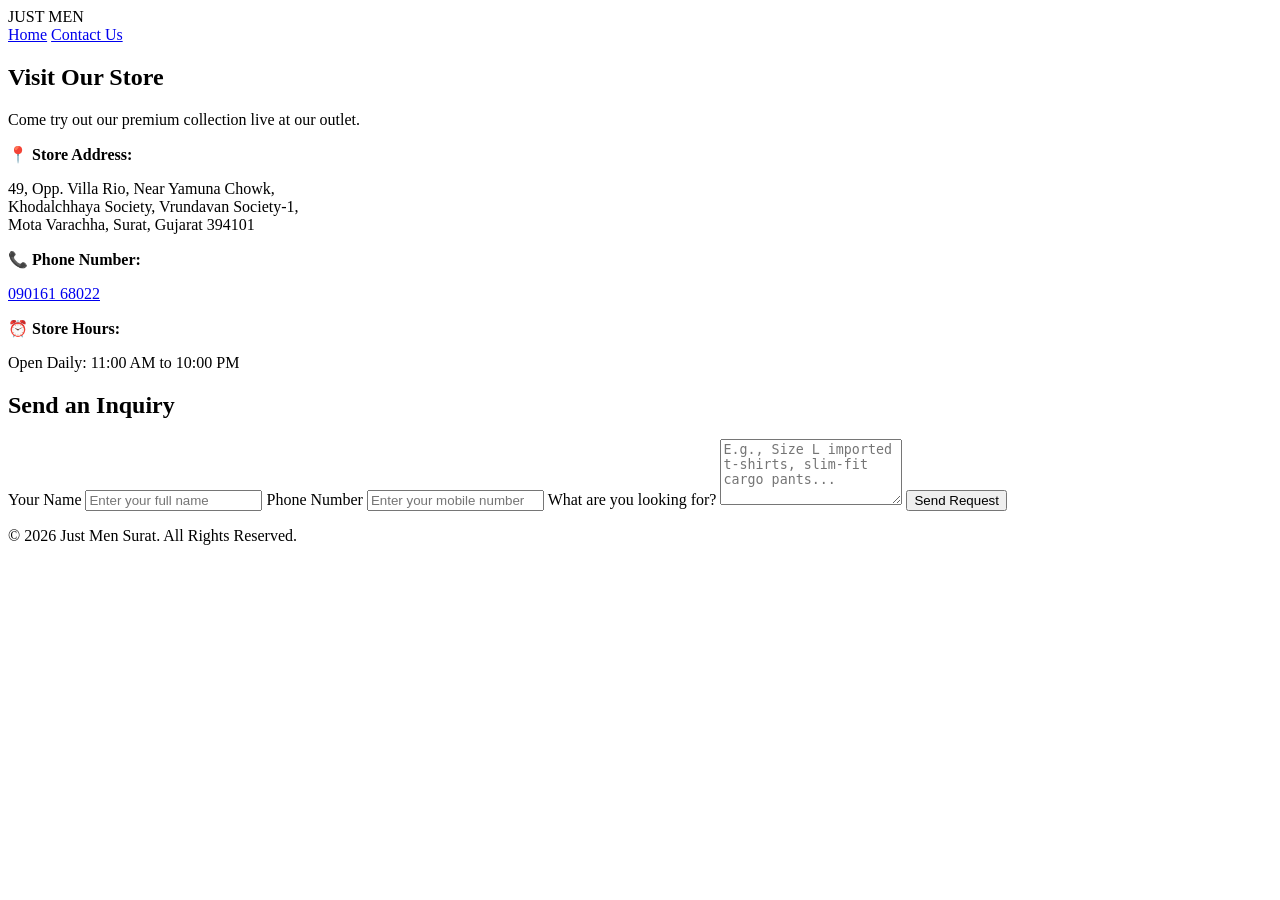
==== contact.html @ 19c2a638 "contact.html This HTML file contains the structure for the Contact Us page, including store informat" ====
<!DOCTYPE html>
<html lang="en">
<head>
    <meta charset="UTF-8">
    <meta name="viewport" content="width=device-width, initial-scale=1.0">
    <title>Contact Us | Just Men Mota Varachha</title>
    <link rel="stylesheet" href="style.css">
</head>
<body>

    <!-- Navigation Bar -->
    <header class="navbar">
        <div class="logo">JUST MEN</div>
        <nav>
            <a href="index.html">Home</a>
            <a href="contact.html" class="active">Contact Us</a>
        </nav>
    </header>

    <!-- Contact Container -->
    <main class="contact-container">
        <!-- Store Information -->
        <div class="contact-info">
            <h2>Visit Our Store</h2>
            <p>Come try out our premium collection live at our outlet.</p>
            
            <div class="info-block">
                <strong>📍 Store Address:</strong>
                <p>49, Opp. Villa Rio, Near Yamuna Chowk,<br>
                Khodalchhaya Society, Vrundavan Society-1,<br>
                Mota Varachha, Surat, Gujarat 394101</p>
            </div>

            <div class="info-block">
                <strong>📞 Phone Number:</strong>
                <p><a href="tel:09016168022">090161 68022</a></p>
            </div>

            <div class="info-block">
                <strong>⏰ Store Hours:</strong>
                <p>Open Daily: 11:00 AM to 10:00 PM</p>
            </div>
        </div>

        <!-- Inquiry Form -->
        <div class="contact-form">
            <h2>Send an Inquiry</h2>
            <form action="#" method="POST">
                <label for="name">Your Name</label>
                <input type="text" id="name" placeholder="Enter your full name" required>

                <label for="phone">Phone Number</label>
                <input type="tel" id="phone" placeholder="Enter your mobile number" required>

                <label for="message">What are you looking for?</label>
                <textarea id="message" rows="4" placeholder="E.g., Size L imported t-shirts, slim-fit cargo pants..." required></textarea>

                <button type="submit" class="btn">Send Request</button>
            </form>
        </div>
    </main>

    <!-- Footer -->
    <footer>
        <p>&copy; 2026 Just Men Surat. All Rights Reserved.</p>
    </footer>

</body>
</html>
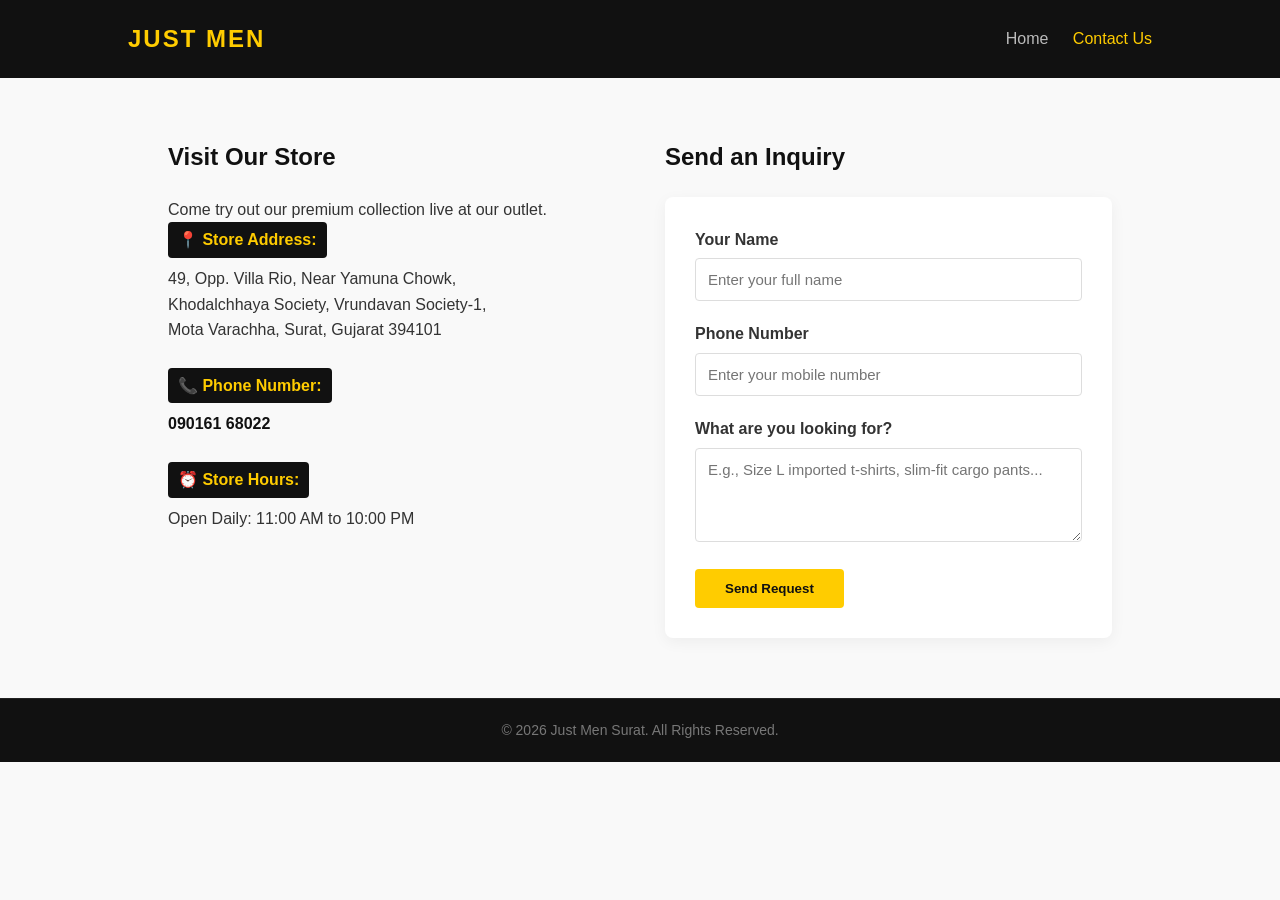
==== commit 886fdb65: "Integrate Facebook Pixel tracking in contact.html Added Facebook Pixel tracking code to contact page" ====
--- a/contact.html
+++ b/contact.html
@@ -5,6 +5,23 @@
     <meta name="viewport" content="width=device-width, initial-scale=1.0">
     <title>Contact Us | Just Men Mota Varachha</title>
     <link rel="stylesheet" href="style.css">
+    <!-- Meta Pixel Code -->
+<script>
+!function(f,b,e,v,n,t,s)
+{if(f.fbq)return;n=f.fbq=function(){n.callMethod?
+n.callMethod.apply(n,arguments):n.queue.push(arguments)};
+if(!f._fbq)f._fbq=n;n.push=n;n.loaded=!0;n.version='2.0';
+n.queue=[];t=b.createElement(e);t.async=!0;
+t.src=v;s=b.getElementsByTagName(e)[0];
+s.parentNode.insertBefore(t,s)}(window, document,'script',
+'https://connect.facebook.net/en_US/fbevents.js');
+fbq('init', '977317378005965');
+fbq('track', 'PageView');
+</script>
+<noscript><img height="1" width="1" style="display:none"
+src="https://www.facebook.com/tr?id=977317378005965&ev=PageView&noscript=1"
+/></noscript>
+<!-- End Meta Pixel Code -->
 </head>
 <body>
 
--- a/style.css
+++ b/style.css
@@ -0,0 +1,243 @@
+/* Core Styling Rules */
+* {
+    margin: 0;
+    padding: 0;
+    box-sizing: border-box;
+    font-family: 'Segoe UI', Tahoma, Geneva, Verdana, sans-serif;
+}
+
+body {
+    background-color: #f9f9f9;
+    color: #333;
+    line-height: 1.6;
+}
+
+/* Header & Navigation */
+.navbar {
+    display: flex;
+    justify-content: space-between;
+    align-items: center;
+    background-color: #111;
+    padding: 20px 10%;
+    color: #fff;
+    position: sticky;
+    top: 0;
+    z-index: 100;
+}
+
+.navbar .logo {
+    font-size: 24px;
+    font-weight: bold;
+    letter-spacing: 2px;
+    color: #ffcc00;
+}
+
+.navbar nav a {
+    color: #bbb;
+    text-decoration: none;
+    margin-left: 20px;
+    font-weight: 500;
+    transition: color 0.3s ease;
+}
+
+.navbar nav a:hover, .navbar nav a.active {
+    color: #ffcc00;
+}
+
+/* Hero Section */
+.hero {
+    background: linear-gradient(rgba(0,0,0,0.6), rgba(0,0,0,0.6)), url('https://images.unsplash.com/photo-1490481651871-ab68de25d43d?q=80&w=1200') no-repeat center center/cover;
+    height: 60vh;
+    display: flex;
+    justify-content: center;
+    align-items: center;
+    text-align: center;
+    color: white;
+    padding: 0 20px;
+}
+
+.hero-content h1 {
+    font-size: 48px;
+    margin-bottom: 15px;
+    text-transform: uppercase;
+    letter-spacing: 1px;
+}
+
+.hero-content p {
+    font-size: 18px;
+    margin-bottom: 25px;
+    max-width: 600px;
+    margin-left: auto;
+    margin-right: auto;
+}
+
+.btn {
+    display: inline-block;
+    background-color: #ffcc00;
+    color: #111;
+    padding: 12px 30px;
+    text-decoration: none;
+    font-weight: bold;
+    border-radius: 4px;
+    transition: background 0.3s ease, transform 0.2s ease;
+    border: none;
+    cursor: pointer;
+}
+
+.btn:hover {
+    background-color: #e6b800;
+    transform: translateY(-2px);
+}
+
+/* Feature Cards Grid */
+.features {
+    padding: 60px 10%;
+    text-align: center;
+    background-color: #fff;
+}
+
+.features h2, .reviews h2 {
+    font-size: 32px;
+    margin-bottom: 40px;
+    position: relative;
+}
+
+.feature-grid {
+    display: grid;
+    grid-template-columns: repeat(auto-fit, minmax(280px, 1max));
+    gap: 30px;
+}
+
+.card {
+    background-color: #f4f4f4;
+    padding: 30px;
+    border-radius: 8px;
+    border-top: 4px solid #111;
+    transition: transform 0.3s ease;
+}
+
+.card:hover {
+    transform: translateY(-5px);
+    border-top-color: #ffcc00;
+}
+
+.card h3 {
+    margin-bottom: 15px;
+    color: #111;
+}
+
+/* Review Block */
+.reviews {
+    background-color: #111;
+    color: white;
+    padding: 60px 10%;
+    text-align: center;
+}
+
+.review-box {
+    max-width: 700px;
+    margin: 0 auto;
+    background: #222;
+    padding: 30px;
+    border-radius: 8px;
+}
+
+.stars {
+    color: #ffcc00;
+    font-size: 20px;
+    margin-bottom: 10px;
+}
+
+.review-box .text {
+    font-style: italic;
+    font-size: 18px;
+    margin-bottom: 15px;
+}
+
+/* Contact Page Form & Layout */
+.contact-container {
+    display: grid;
+    grid-template-columns: repeat(auto-fit, minmax(320px, 1fr));
+    gap: 50px;
+    padding: 60px 10%;
+    max-width: 1200px;
+    margin: 0 auto;
+}
+
+.contact-info h2, .contact-form h2 {
+    margin-bottom: 20px;
+    color: #111;
+}
+
+.info-block {
+    margin-bottom: 25px;
+}
+
+.info-block strong {
+    display: block;
+    font-size: 16px;
+    color: #ffcc00;
+    background-color: #111;
+    padding: 5px 10px;
+    display: inline-block;
+    border-radius: 4px;
+    margin-bottom: 8px;
+}
+
+.info-block a {
+    color: #111;
+    font-weight: bold;
+    text-decoration: none;
+}
+
+.contact-form form {
+    background: #fff;
+    padding: 30px;
+    border-radius: 8px;
+    box-shadow: 0 4px 15px rgba(0,0,0,0.05);
+}
+
+.contact-form label {
+    display: block;
+    margin-bottom: 6px;
+    font-weight: 600;
+}
+
+.contact-form input, .contact-form textarea {
+    width: 100%;
+    padding: 12px;
+    margin-bottom: 20px;
+    border: 1px solid #ddd;
+    border-radius: 4px;
+    font-size: 15px;
+}
+
+.contact-form input:focus, .contact-form textarea:focus {
+    outline: none;
+    border-color: #ffcc00;
+}
+
+/* Footer Section */
+footer {
+    background-color: #111;
+    color: #777;
+    text-align: center;
+    padding: 20px;
+    font-size: 14px;
+    border-top: 1px solid #222;
+}
+
+/* Responsive Handling */
+@media (max-width: 768px) {
+    .navbar {
+        flex-direction: column;
+        gap: 15px;
+    }
+    .hero-content h1 {
+        font-size: 32px;
+    }
+    .contact-container {
+        grid-template-columns: 1fr;
+        padding: 30px 5%;
+    }
+}
